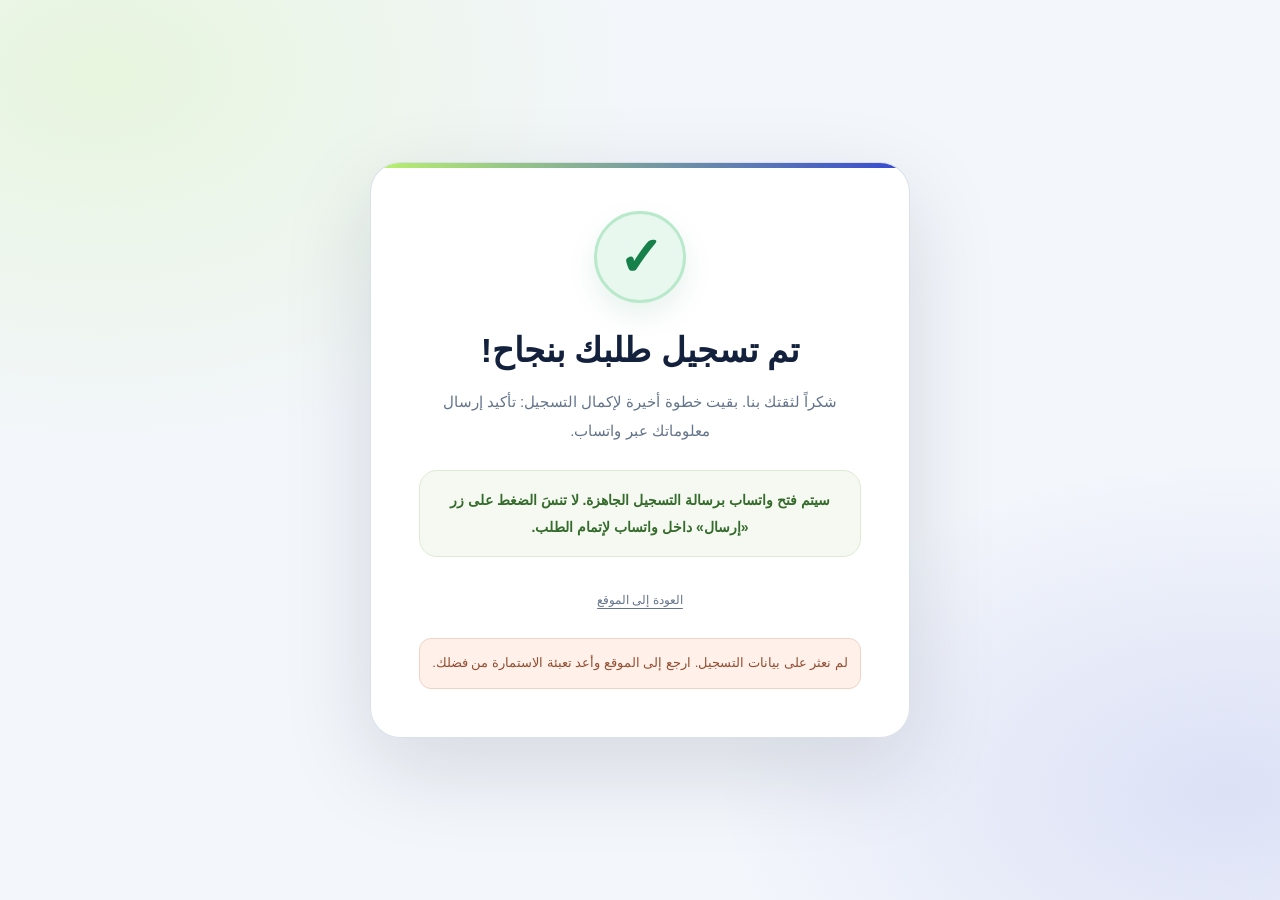
==== tankupage.html @ 75a89ea2 "Update tankupage.html" ====
<!DOCTYPE html>
<html lang="ar" dir="rtl">
<head>
    <meta charset="UTF-8">
    <meta name="viewport" content="width=device-width, initial-scale=1.0">
    <meta name="theme-color" content="#f5f7fb">
    <title>شكراً على تسجيلك | OFFRE BAC</title>
    <style>
      * { box-sizing: border-box; }

      body {
        min-height: 100vh;
        margin: 0;
        padding: 24px;
        display: grid;
        place-items: center;
        background:
          radial-gradient(ellipse at 10% 5%, rgba(185,243,107,.18), transparent 32rem),
          radial-gradient(ellipse at 95% 90%, rgba(53,72,212,.09), transparent 30rem),
          #f5f7fb;
        color: #14213d;
        font-family: "Tajawal", "Cairo", Tahoma, Arial, sans-serif;
        line-height: 1.9;
      }

      .thankyou-card {
        width: min(100%, 540px);
        padding: clamp(28px, 6vw, 48px);
        border: 1px solid #e1e7f0;
        border-radius: 28px;
        background: rgba(255,255,255,.96);
        box-shadow: 0 25px 75px rgba(15,23,42,.11);
        text-align: center;
        animation: card-in .45s ease-out both;
      }

      .check {
        width: 92px;
        height: 92px;
        margin: 0 auto 22px;
        display: grid;
        place-items: center;
        border: 3px solid #b8e9cb;
        border-radius: 50%;
        background: #e8f8ef;
        color: #16804a;
        font-size: 54px;
        font-weight: 900;
        line-height: 1;
        animation: check-in .5s .1s ease-out both;
      }

      h1 {
        margin: 0 0 12px;
        color: #14213d;
        font-size: clamp(26px, 5vw, 34px);
        line-height: 1.5;
      }

      .lead {
        margin: 0 auto;
        max-width: 420px;
        color: #64748b;
        font-size: 15px;
      }

      .next-step {
        margin: 25px 0 0;
        padding: 16px 18px;
        border: 1px solid #e4ebdc;
        border-radius: 16px;
        background: #f5f9f1;
        color: #356b2c;
        font-size: 14px;
        font-weight: 700;
      }

      .countdown {
        margin: 18px 0 0;
        color: #64748b;
        font-size: 13px;
      }

      #countdownNumber {
        display: inline-block;
        min-width: 2ch;
        color: #3548d4;
        font-size: 20px;
        font-weight: 900;
        font-variant-numeric: tabular-nums;
      }

      .actions {
        display: grid;
        gap: 11px;
        margin-top: 24px;
      }

      .button {
        min-height: 52px;
        padding: 12px 20px;
        display: inline-flex;
        align-items: center;
        justify-content: center;
        border: 0;
        border-radius: 13px;
        background: #3548d4;
        color: #fff;
        font: inherit;
        font-size: 14px;
        font-weight: 800;
        text-decoration: none;
        cursor: pointer;
        transition: transform .2s ease, background .2s ease;
      }

      .button:hover {
        background: #293bbd;
        transform: translateY(-2px);
      }

      .back-link {
        color: #64748b;
        font-size: 12px;
        text-decoration: underline;
        text-underline-offset: 4px;
      }

      .error {
        display: none;
        margin-top: 18px;
        padding: 12px;
        border: 1px solid #f4d5c7;
        border-radius: 12px;
        background: #fff1e9;
        color: #934e32;
        font-size: 13px;
      }

      @keyframes card-in {
        from {
          opacity: 0;
          transform: translateY(14px) scale(.98);
        }
        to {
          opacity: 1;
          transform: translateY(0) scale(1);
        }
      }

      @keyframes check-in {
        from {
          opacity: 0;
          transform: scale(.55);
        }
        to {
          opacity: 1;
          transform: scale(1);
        }
      }

      @media (prefers-reduced-motion: reduce) {
        *, *::before, *::after {
          animation: none !important;
          transition: none !important;
        }
      }

      /* تحسينات التصميم */
      body {
        background:
          radial-gradient(ellipse at 8% 8%, rgba(185,243,107,.20), transparent 34rem),
          radial-gradient(ellipse at 96% 88%, rgba(53,72,212,.12), transparent 32rem),
          #f3f6fb;
      }

      .thankyou-card {
        position: relative;
        overflow: hidden;
        border-color: rgba(203,213,225,.72);
        border-radius: 30px;
        box-shadow: 0 30px 90px rgba(15,23,42,.13);
      }

      .thankyou-card::before {
        content: "";
        position: absolute;
        top: 0;
        right: 0;
        left: 0;
        height: 5px;
        background: linear-gradient(90deg,#b9f36b,#3548d4);
      }

      .check {
        box-shadow: 0 12px 28px rgba(22,128,74,.10);
      }

      .next-step {
        border-color: #dcebd4;
        border-radius: 18px;
        line-height: 1.9;
      }

      .button {
        border-radius: 15px;
        box-shadow: 0 12px 24px rgba(53,72,212,.22);
      }

      .button:active {
        transform: translateY(0) scale(.99);
      }

      .back-link {
        display: inline-block;
        padding: 8px;
      }

      .error {
        border-color: #f1d2c5;
      }

      @media (max-width: 480px) {
        body { padding: 16px; }
        .thankyou-card { border-radius: 24px; }
        .check {
          width: 82px;
          height: 82px;
          font-size: 48px;
        }
      }
    </style>
</head>

<body>

    <main class="thankyou-card">

      <div class="check" aria-hidden="true">✓</div>

      <h1>تم تسجيل طلبك بنجاح!</h1>

      <p class="lead" id="thankyouMessage">
        شكراً لثقتك بنا. بقيت خطوة أخيرة لإكمال التسجيل: تأكيد إرسال معلوماتك عبر واتساب.
      </p>

      <div class="next-step">
        سيتم فتح واتساب برسالة التسجيل الجاهزة. لا تنسَ الضغط على زر «إرسال» داخل واتساب لإتمام الطلب.
      </div>

      <p class="countdown" id="countdownText">
        سيتم توجيهك إلى واتساب خلال
        <span id="countdownNumber">30</span>
        ثانية.
      </p>

      <div class="actions">
        <a class="button" id="whatsappButton" href="#">
          فتح واتساب الآن
        </a>

        <a class="back-link" href="index.html">
          العودة إلى الموقع
        </a>
      </div>

      <div class="error" id="dataError" role="alert">
        لم نعثر على بيانات التسجيل. ارجع إلى الموقع وأعد تعبئة الاستمارة من فضلك.
      </div>

    </main>

    <script>
      (function () {
        "use strict";

        const WHATSAPP_NUMBER = "212663271459";
        const REDIRECT_DELAY_SECONDS = 10;

        const params = new URLSearchParams(window.location.search);

        const fullName = (params.get("fullName") || "").trim();
        const phone = (params.get("phone") || "").trim();
        const branch = (params.get("branch") || "").trim();
        const level = (params.get("level") || "الثانية باكالوريا").trim();

        const normalizedPhone = normalizePhoneNumber(phone);

        const validName = fullName.length >= 3;
        const validPhone = Boolean(normalizedPhone);

        const validBranch =
          branch === "العلوم الفيزيائية" ||
          branch === "علوم الحياة والأرض"
                      branch === "STE"
                          branch === "STM"
branch === "BAC LIBRE"
            branch === "BP"
            
        
            
            ;

        function normalizePhoneNumber(value) {

          const digitMap = {
            "٠":"0", "١":"1", "٢":"2", "٣":"3", "٤":"4",
            "٥":"5", "٦":"6", "٧":"7", "٨":"8", "٩":"9",
            "۰":"0", "۱":"1", "۲":"2", "۳":"3", "۴":"4",
            "۵":"5", "۶":"6", "۷":"7", "۸":"8", "۹":"9"
          };

          let number = String(value || "").replace(
            /[٠-٩۰-۹]/g,
            digit => digitMap[digit]
          );

          number = number.replace(/[\s().-]/g, "");

          if (number.startsWith("00")) {
            number = "+" + number.slice(2);
          }

          if (
            number.startsWith("0") &&
            /^0[5-7][0-9]{8}$/.test(number)
          ) {
            number = "+212" + number.slice(1);

          } else if (/^[5-7][0-9]{8}$/.test(number)) {

            number = "+212" + number;

          } else if (/^212[5-7][0-9]{8}$/.test(number)) {

            number = "+" + number;
          }

          return /^\+[1-9][0-9]{7,14}$/.test(number)
            ? number
            : "";
        }

        const errorBox = document.getElementById("dataError");
        const button = document.getElementById("whatsappButton");
        const countdownText = document.getElementById("countdownText");
        const countdownNumber = document.getElementById("countdownNumber");

        if (!validName || !validPhone || !validBranch) {

          errorBox.style.display = "block";
          countdownText.style.display = "none";
          button.style.display = "none";

          return;
        }

        const message =
          "السلام عليكم، أريد التسجيل في عرض OFFRE BAC.\n\n" +
          "الاسم الكامل: " + fullName + "\n" +
          "رقم الهاتف: " + phone + "\n" +
          "الشعبة: " + branch + "\n" +
          "المستوى الدراسي: " + level + "\n" +
          "العرض: خمس مواد - 899 DH\n\n" +
          "شكراً لكم.";

        const whatsappURL =
          "https://wa.me/" + WHATSAPP_NUMBER +
          "?text=" + encodeURIComponent(message);

        button.href = whatsappURL;
        button.target = "_self";

        let secondsRemaining = REDIRECT_DELAY_SECONDS;

        countdownNumber.textContent = secondsRemaining;

        const countdownTimer = window.setInterval(function () {

          secondsRemaining -= 1;

          countdownNumber.textContent = secondsRemaining;

          if (secondsRemaining <= 0) {

            window.clearInterval(countdownTimer);

            window.location.assign(whatsappURL);
          }

        }, 1000);

        button.addEventListener("click", function () {

          window.clearInterval(countdownTimer);

        });

      })();
    </script>

</body>
</html>
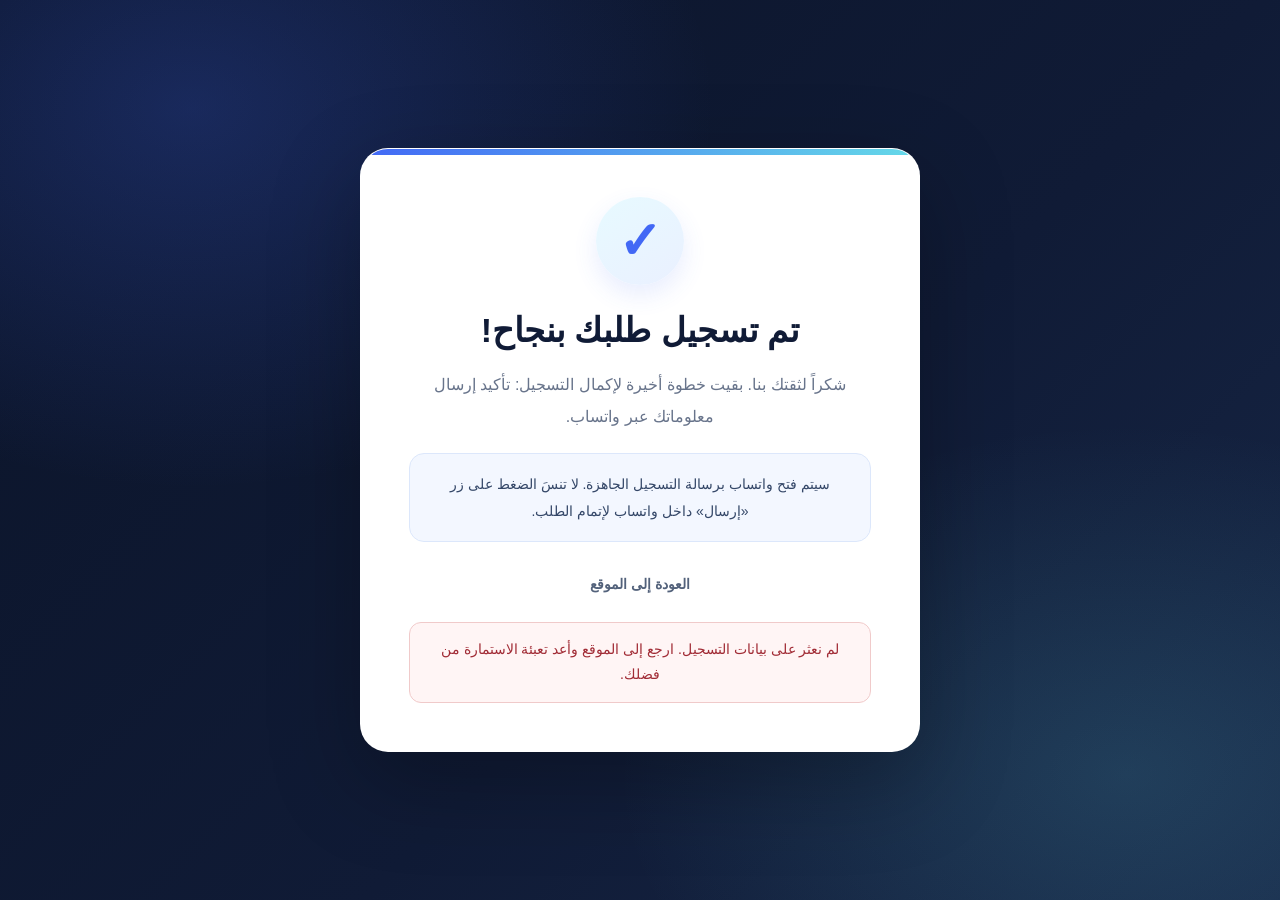
==== commit bab79443: "Add files via upload" ====
--- a/tankupage.html
+++ b/tankupage.html
@@ -3,233 +3,30 @@
 <head>
     <meta charset="UTF-8">
     <meta name="viewport" content="width=device-width, initial-scale=1.0">
-    <meta name="theme-color" content="#f5f7fb">
+    <meta name="theme-color" content="#101b36">
     <title>شكراً على تسجيلك | OFFRE BAC</title>
     <style>
-      * { box-sizing: border-box; }
-
-      body {
-        min-height: 100vh;
-        margin: 0;
-        padding: 24px;
-        display: grid;
-        place-items: center;
-        background:
-          radial-gradient(ellipse at 10% 5%, rgba(185,243,107,.18), transparent 32rem),
-          radial-gradient(ellipse at 95% 90%, rgba(53,72,212,.09), transparent 30rem),
-          #f5f7fb;
-        color: #14213d;
-        font-family: "Tajawal", "Cairo", Tahoma, Arial, sans-serif;
-        line-height: 1.9;
-      }
-
-      .thankyou-card {
-        width: min(100%, 540px);
-        padding: clamp(28px, 6vw, 48px);
-        border: 1px solid #e1e7f0;
-        border-radius: 28px;
-        background: rgba(255,255,255,.96);
-        box-shadow: 0 25px 75px rgba(15,23,42,.11);
-        text-align: center;
-        animation: card-in .45s ease-out both;
-      }
-
-      .check {
-        width: 92px;
-        height: 92px;
-        margin: 0 auto 22px;
-        display: grid;
-        place-items: center;
-        border: 3px solid #b8e9cb;
-        border-radius: 50%;
-        background: #e8f8ef;
-        color: #16804a;
-        font-size: 54px;
-        font-weight: 900;
-        line-height: 1;
-        animation: check-in .5s .1s ease-out both;
-      }
-
-      h1 {
-        margin: 0 0 12px;
-        color: #14213d;
-        font-size: clamp(26px, 5vw, 34px);
-        line-height: 1.5;
-      }
-
-      .lead {
-        margin: 0 auto;
-        max-width: 420px;
-        color: #64748b;
-        font-size: 15px;
-      }
-
-      .next-step {
-        margin: 25px 0 0;
-        padding: 16px 18px;
-        border: 1px solid #e4ebdc;
-        border-radius: 16px;
-        background: #f5f9f1;
-        color: #356b2c;
-        font-size: 14px;
-        font-weight: 700;
-      }
-
-      .countdown {
-        margin: 18px 0 0;
-        color: #64748b;
-        font-size: 13px;
-      }
-
-      #countdownNumber {
-        display: inline-block;
-        min-width: 2ch;
-        color: #3548d4;
-        font-size: 20px;
-        font-weight: 900;
-        font-variant-numeric: tabular-nums;
-      }
-
-      .actions {
-        display: grid;
-        gap: 11px;
-        margin-top: 24px;
-      }
-
-      .button {
-        min-height: 52px;
-        padding: 12px 20px;
-        display: inline-flex;
-        align-items: center;
-        justify-content: center;
-        border: 0;
-        border-radius: 13px;
-        background: #3548d4;
-        color: #fff;
-        font: inherit;
-        font-size: 14px;
-        font-weight: 800;
-        text-decoration: none;
-        cursor: pointer;
-        transition: transform .2s ease, background .2s ease;
-      }
-
-      .button:hover {
-        background: #293bbd;
-        transform: translateY(-2px);
-      }
-
-      .back-link {
-        color: #64748b;
-        font-size: 12px;
-        text-decoration: underline;
-        text-underline-offset: 4px;
-      }
-
-      .error {
-        display: none;
-        margin-top: 18px;
-        padding: 12px;
-        border: 1px solid #f4d5c7;
-        border-radius: 12px;
-        background: #fff1e9;
-        color: #934e32;
-        font-size: 13px;
-      }
-
-      @keyframes card-in {
-        from {
-          opacity: 0;
-          transform: translateY(14px) scale(.98);
-        }
-        to {
-          opacity: 1;
-          transform: translateY(0) scale(1);
-        }
-      }
-
-      @keyframes check-in {
-        from {
-          opacity: 0;
-          transform: scale(.55);
-        }
-        to {
-          opacity: 1;
-          transform: scale(1);
-        }
-      }
-
-      @media (prefers-reduced-motion: reduce) {
-        *, *::before, *::after {
-          animation: none !important;
-          transition: none !important;
-        }
-      }
-
-      /* تحسينات التصميم */
-      body {
-        background:
-          radial-gradient(ellipse at 8% 8%, rgba(185,243,107,.20), transparent 34rem),
-          radial-gradient(ellipse at 96% 88%, rgba(53,72,212,.12), transparent 32rem),
-          #f3f6fb;
-      }
-
-      .thankyou-card {
-        position: relative;
-        overflow: hidden;
-        border-color: rgba(203,213,225,.72);
-        border-radius: 30px;
-        box-shadow: 0 30px 90px rgba(15,23,42,.13);
-      }
-
-      .thankyou-card::before {
-        content: "";
-        position: absolute;
-        top: 0;
-        right: 0;
-        left: 0;
-        height: 5px;
-        background: linear-gradient(90deg,#b9f36b,#3548d4);
-      }
-
-      .check {
-        box-shadow: 0 12px 28px rgba(22,128,74,.10);
-      }
-
-      .next-step {
-        border-color: #dcebd4;
-        border-radius: 18px;
-        line-height: 1.9;
-      }
-
-      .button {
-        border-radius: 15px;
-        box-shadow: 0 12px 24px rgba(53,72,212,.22);
-      }
-
-      .button:active {
-        transform: translateY(0) scale(.99);
-      }
-
-      .back-link {
-        display: inline-block;
-        padding: 8px;
-      }
-
-      .error {
-        border-color: #f1d2c5;
-      }
-
-      @media (max-width: 480px) {
-        body { padding: 16px; }
-        .thankyou-card { border-radius: 24px; }
-        .check {
-          width: 82px;
-          height: 82px;
-          font-size: 48px;
-        }
-      }
-    </style>
+:root{--navy:#101b36;--navy2:#172747;--blue:#4268f5;--cyan:#65d9e8;--ink:#15213b;--muted:#68748b;--paper:#f5f7fc;--line:#e6eaf2;--white:#fff}
+*{box-sizing:border-box}html{min-height:100%;font-family:"Tajawal",sans-serif}
+body{min-height:100vh;margin:0;padding:24px;display:grid;place-items:center;background:radial-gradient(ellipse at 15% 12%,rgba(66,104,245,.24),transparent 34%),radial-gradient(ellipse at 88% 86%,rgba(101,217,232,.15),transparent 32%),linear-gradient(135deg,#0b1429,#101b36 58%,#172747);color:var(--ink);font-family:"Tajawal",sans-serif}
+.thankyou-card{width:min(100%,560px);position:relative;overflow:hidden;background:#fff;border:1px solid rgba(255,255,255,.5);border-radius:28px;padding:clamp(28px,5vw,48px);text-align:center;box-shadow:0 30px 90px rgba(0,0,0,.28);animation:card-in .55s ease both}
+.thankyou-card:before{content:"";position:absolute;inset:0 0 auto;height:6px;background:linear-gradient(90deg,var(--blue),var(--cyan))}
+.check{width:88px;height:88px;margin:0 auto 22px;display:grid;place-items:center;border-radius:50%;background:linear-gradient(145deg,#e7faff,#eaf0ff);color:var(--blue);font-size:52px;font-weight:900;box-shadow:0 10px 25px rgba(66,104,245,.12);animation:check-in .65s .12s ease both}
+h1{margin:0 0 14px;color:var(--navy);font-size:clamp(25px,5vw,34px);font-weight:900;line-height:1.4}
+.lead{margin:0 auto 20px;max-width:440px;color:var(--muted);font-size:16px;line-height:2}
+.next-step{margin:20px 0;padding:17px 18px;border:1px solid #dce7fb;border-radius:15px;background:#f3f7ff;color:#344768;font-size:14px;line-height:1.9}
+.countdown{margin:18px 0;color:#77849b;font-size:14px}
+#countdownNumber{display:inline-grid;min-width:30px;place-items:center;margin:0 4px;color:var(--blue);font-weight:900;font-size:20px;font-variant-numeric:tabular-nums}
+.actions{display:grid;gap:12px;margin-top:24px}
+.button{display:flex;min-height:54px;align-items:center;justify-content:center;padding:13px 20px;border-radius:13px;background:linear-gradient(135deg,var(--blue),#3152d9);color:#fff;text-decoration:none;font-weight:900;box-shadow:0 10px 23px rgba(66,104,245,.22);transition:transform .2s ease,box-shadow .2s ease}
+.button:hover{transform:translateY(-2px);box-shadow:0 14px 28px rgba(66,104,245,.28)}
+.back-link{display:inline-block;padding:10px;color:#53627b;text-decoration:none;font-size:14px;font-weight:700}.back-link:hover{color:var(--blue)}
+.error{display:none;margin-top:20px;padding:14px;border:1px solid #f0caca;border-radius:12px;background:#fff5f5;color:#a12b35;font-size:14px;line-height:1.8}
+@keyframes card-in{from{opacity:0;transform:translateY(16px) scale(.985)}to{opacity:1;transform:translateY(0) scale(1)}}
+@keyframes check-in{from{opacity:0;transform:scale(.55)}to{opacity:1;transform:scale(1)}}
+@media(prefers-reduced-motion:reduce){*,*:before,*:after{animation:none!important;transition:none!important}}
+@media(max-width:480px){body{padding:15px}.thankyou-card{border-radius:22px;padding:28px 20px}.check{width:78px;height:78px;font-size:46px}}
+</style>
 </head>
 
 <body>
@@ -361,7 +158,7 @@
           "رقم الهاتف: " + phone + "\n" +
           "الشعبة: " + branch + "\n" +
           "المستوى الدراسي: " + level + "\n" +
-          "العرض: خمس مواد - 899 DH\n\n" +
+          "العرض: خمس مواد - 799 DH\n\n" +
           "شكراً لكم.";
 
         const whatsappURL =
@@ -400,4 +197,4 @@
     </script>
 
 </body>
-</html>
+</html>
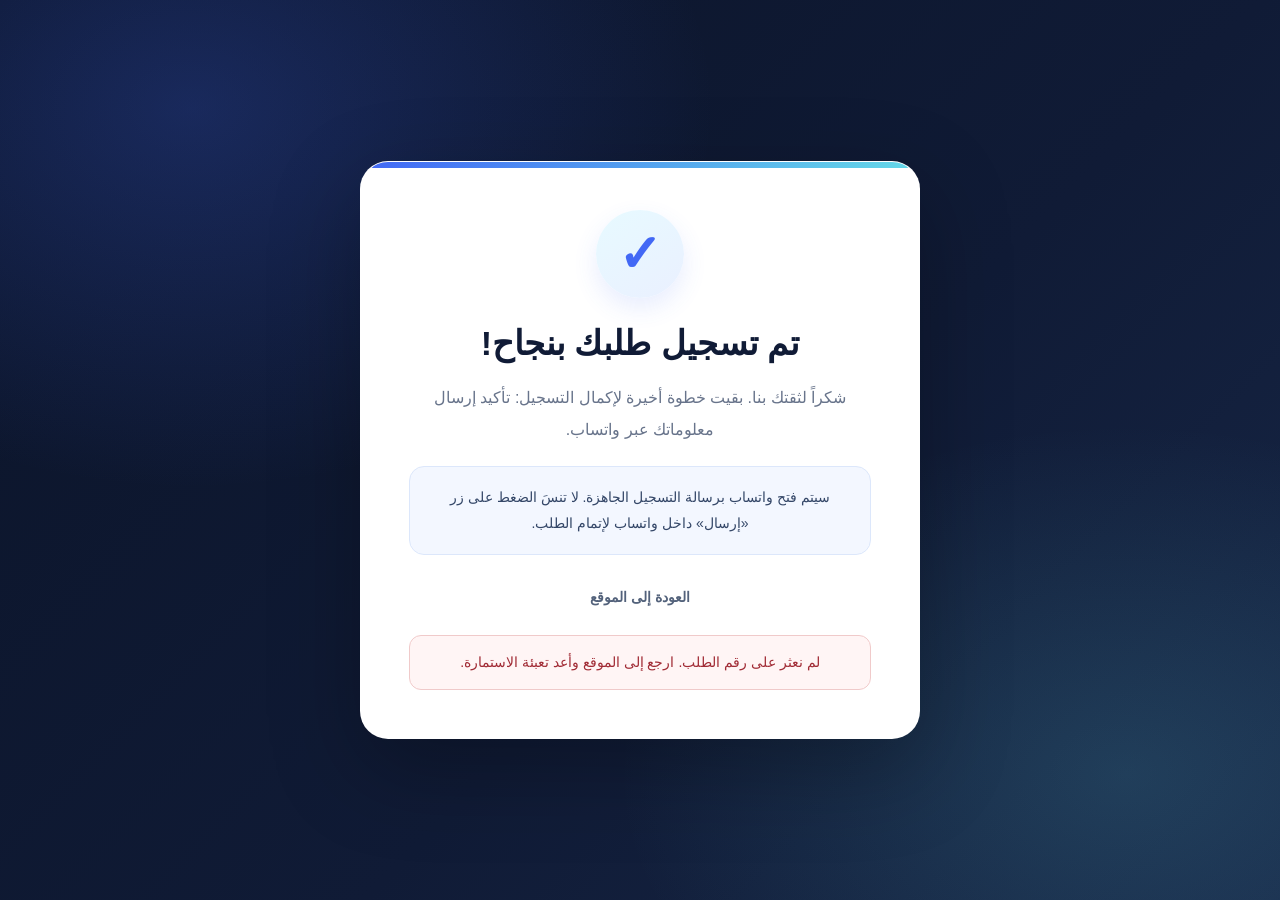
==== commit a3c06090: "Update tankupage.html" ====
--- a/tankupage.html
+++ b/tankupage.html
@@ -67,134 +67,304 @@
 
     </main>
 
-    <script>
-      (function () {
-        "use strict";
-
-        const WHATSAPP_NUMBER = "212663271459";
-        const REDIRECT_DELAY_SECONDS = 10;
-
-        const params = new URLSearchParams(window.location.search);
-
-        const fullName = (params.get("fullName") || "").trim();
-        const phone = (params.get("phone") || "").trim();
-        const branch = (params.get("branch") || "").trim();
-        const level = (params.get("level") || "الثانية باكالوريا").trim();
-
-        const normalizedPhone = normalizePhoneNumber(phone);
-
-        const validName = fullName.length >= 3;
-        const validPhone = Boolean(normalizedPhone);
-
-        const validBranch =
-          branch === "العلوم الفيزيائية" ||
-          branch === "علوم الحياة والأرض"
-                      branch === "STE"
-                          branch === "STM"
-branch === "BAC LIBRE"
-            branch === "BP"
-            
-        
-            
-            ;
-
-        function normalizePhoneNumber(value) {
-
-          const digitMap = {
-            "٠":"0", "١":"1", "٢":"2", "٣":"3", "٤":"4",
-            "٥":"5", "٦":"6", "٧":"7", "٨":"8", "٩":"9",
-            "۰":"0", "۱":"1", "۲":"2", "۳":"3", "۴":"4",
-            "۵":"5", "۶":"6", "۷":"7", "۸":"8", "۹":"9"
-          };
-
-          let number = String(value || "").replace(
-            /[٠-٩۰-۹]/g,
-            digit => digitMap[digit]
-          );
-
-          number = number.replace(/[\s().-]/g, "");
-
-          if (number.startsWith("00")) {
-            number = "+" + number.slice(2);
-          }
-
-          if (
-            number.startsWith("0") &&
-            /^0[5-7][0-9]{8}$/.test(number)
-          ) {
-            number = "+212" + number.slice(1);
-
-          } else if (/^[5-7][0-9]{8}$/.test(number)) {
-
-            number = "+212" + number;
-
-          } else if (/^212[5-7][0-9]{8}$/.test(number)) {
-
-            number = "+" + number;
-          }
-
-          return /^\+[1-9][0-9]{7,14}$/.test(number)
-            ? number
-            : "";
+ 
+<script>
+(function () {
+  "use strict";
+
+  const WHATSAPP_NUMBER = "212663271459";
+  const REDIRECT_DELAY_SECONDS = 10;
+
+  const API_URL =
+    "https://offre-bac-orders.adamrouane129.workers.dev";
+
+  const params = new URLSearchParams(window.location.search);
+  const orderId = (params.get("orderId") || "").trim();
+
+  const STORAGE_KEY = "offreBacPendingOrder";
+
+  const errorBox = document.getElementById("dataError");
+  const button = document.getElementById("whatsappButton");
+  const countdownText = document.getElementById("countdownText");
+  const countdownNumber = document.getElementById("countdownNumber");
+  const messageElement = document.getElementById("thankyouMessage");
+
+  const heading = document.querySelector(".thankyou-card h1");
+  const nextStep = document.querySelector(".next-step");
+
+  let countdownTimer = null;
+  let whatsappURL = "";
+  let isSaving = false;
+
+  button.style.display = "none";
+  countdownText.style.display = "none";
+  errorBox.style.display = "none";
+
+  function showError(message) {
+    errorBox.textContent = message;
+    errorBox.style.display = "block";
+    button.style.display = "none";
+    countdownText.style.display = "none";
+  }
+
+  function normalizePhoneNumber(value) {
+    const digitMap = {
+      "٠":"0", "١":"1", "٢":"2", "٣":"3", "٤":"4",
+      "٥":"5", "٦":"6", "٧":"7", "٨":"8", "٩":"9",
+      "۰":"0", "۱":"1", "۲":"2", "۳":"3", "۴":"4",
+      "۵":"5", "۶":"6", "۷":"7", "۸":"8", "۹":"9"
+    };
+
+    let number = String(value || "").replace(
+      /[٠-٩۰-۹]/g,
+      digit => digitMap[digit]
+    );
+
+    number = number.replace(/[\s().-]/g, "");
+
+    if (number.startsWith("00")) {
+      number = "+" + number.slice(2);
+    }
+
+    if (/^0[5-7][0-9]{8}$/.test(number)) {
+      number = "+212" + number.slice(1);
+    } else if (/^[5-7][0-9]{8}$/.test(number)) {
+      number = "+212" + number;
+    } else if (/^212[5-7][0-9]{8}$/.test(number)) {
+      number = "+" + number;
+    }
+
+    return /^\+[1-9][0-9]{7,14}$/.test(number)
+      ? number
+      : "";
+  }
+
+  function startWhatsAppCountdown() {
+    let secondsRemaining = REDIRECT_DELAY_SECONDS;
+
+    heading.textContent = "تم حفظ طلبك بنجاح!";
+    messageElement.textContent =
+      "شكراً لثقتك بنا. تم حفظ معلومات تسجيلك بأمان. بقيت خطوة أخيرة لتأكيد طلبك عبر واتساب.";
+
+    nextStep.textContent =
+      "سيتم فتح واتساب برسالة التسجيل الجاهزة. لا تنسَ الضغط على زر «إرسال» داخل واتساب لإتمام الطلب.";
+
+    button.href = whatsappURL;
+    button.target = "_self";
+    button.style.display = "flex";
+
+    countdownText.style.display = "block";
+    countdownNumber.textContent = secondsRemaining;
+
+    countdownTimer = window.setInterval(function () {
+      secondsRemaining--;
+
+      countdownNumber.textContent = secondsRemaining;
+
+      if (secondsRemaining <= 0) {
+        window.clearInterval(countdownTimer);
+        window.location.assign(whatsappURL);
+      }
+    }, 1000);
+
+    button.addEventListener("click", function () {
+      if (countdownTimer) {
+        window.clearInterval(countdownTimer);
+      }
+    });
+  }
+
+  async function saveOrder(order) {
+    if (isSaving) return;
+
+    isSaving = true;
+
+    button.style.display = "none";
+    countdownText.style.display = "none";
+
+    heading.textContent = "جارٍ تأكيد تسجيلك...";
+
+    messageElement.textContent =
+      "نقوم الآن بحفظ معلوماتك بأمان. يرجى الانتظار قليلاً.";
+
+    nextStep.textContent =
+      "لا تغلق هذه الصفحة حتى تنتهي عملية حفظ طلبك.";
+
+    try {
+      const response = await fetch(API_URL, {
+        method: "POST",
+        headers: {
+          "Content-Type": "application/json"
+        },
+        body: JSON.stringify(order)
+      });
+
+      let result;
+
+      try {
+        result = await response.json();
+      } catch (_) {
+        throw new Error("تعذر قراءة رد الخادم.");
+      }
+
+      if (!response.ok || !result.success) {
+        throw new Error(
+          result.message || "فشل حفظ الطلب."
+        );
+      }
+
+      // Mark the registration as saved.
+      sessionStorage.setItem(
+        "offreBacSavedOrder",
+        order.orderId
+      );
+
+      // Track a lead only after the server confirms saving.
+      if (typeof window.fbq === "function") {
+        window.fbq("track", "Lead");
+      }
+
+      const message =
+        "السلام عليكم، أريد التسجيل في عرض OFFRE BAC.\n\n" +
+        "الاسم الكامل: " + order.fullName + "\n" +
+        "رقم الهاتف: " + order.phone + "\n" +
+        "الشعبة: " + order.branch + "\n" +
+        "المستوى الدراسي: " + order.level + "\n" +
+        "العرض: خمس مواد - 799 DH\n\n" +
+        "رقم الطلب: " + order.orderId + "\n\n" +
+        "شكراً لكم.";
+
+      whatsappURL =
+        "https://wa.me/" + WHATSAPP_NUMBER +
+        "?text=" + encodeURIComponent(message);
+
+      startWhatsAppCountdown();
+
+    } catch (error) {
+      console.error("Order saving error:", error);
+
+      heading.textContent = "تعذر حفظ طلبك";
+
+      messageElement.textContent =
+        "لم نتمكن من حفظ معلوماتك حالياً. لا تقلق، معلوماتك ما زالت محفوظة في هذه الصفحة.";
+
+      nextStep.textContent =
+        "يرجى المحاولة مجدداً. لن يتم توجيهك إلى واتساب قبل نجاح الحفظ.";
+
+      showError(
+        "حدث خطأ أثناء حفظ الطلب. تحقق من اتصال الإنترنت وحاول مرة أخرى."
+      );
+
+      // Add retry button behavior.
+      button.textContent = "إعادة محاولة الحفظ";
+      button.href = "#";
+      button.style.display = "flex";
+
+      button.onclick = function (event) {
+        event.preventDefault();
+
+        if (!isSaving) {
+          saveOrder(order);
         }
-
-        const errorBox = document.getElementById("dataError");
-        const button = document.getElementById("whatsappButton");
-        const countdownText = document.getElementById("countdownText");
-        const countdownNumber = document.getElementById("countdownNumber");
-
-        if (!validName || !validPhone || !validBranch) {
-
-          errorBox.style.display = "block";
-          countdownText.style.display = "none";
-          button.style.display = "none";
-
-          return;
-        }
-
-        const message =
-          "السلام عليكم، أريد التسجيل في عرض OFFRE BAC.\n\n" +
-          "الاسم الكامل: " + fullName + "\n" +
-          "رقم الهاتف: " + phone + "\n" +
-          "الشعبة: " + branch + "\n" +
-          "المستوى الدراسي: " + level + "\n" +
-          "العرض: خمس مواد - 799 DH\n\n" +
-          "شكراً لكم.";
-
-        const whatsappURL =
-          "https://wa.me/" + WHATSAPP_NUMBER +
-          "?text=" + encodeURIComponent(message);
-
-        button.href = whatsappURL;
-        button.target = "_self";
-
-        let secondsRemaining = REDIRECT_DELAY_SECONDS;
-
-        countdownNumber.textContent = secondsRemaining;
-
-        const countdownTimer = window.setInterval(function () {
-
-          secondsRemaining -= 1;
-
-          countdownNumber.textContent = secondsRemaining;
-
-          if (secondsRemaining <= 0) {
-
-            window.clearInterval(countdownTimer);
-
-            window.location.assign(whatsappURL);
-          }
-
-        }, 1000);
-
-        button.addEventListener("click", function () {
-
-          window.clearInterval(countdownTimer);
-
-        });
-
-      })();
-    </script>
+      };
+
+    } finally {
+      isSaving = false;
+    }
+  }
+
+  // Read registration information from sessionStorage.
+  if (!orderId) {
+    showError(
+      "لم نعثر على رقم الطلب. ارجع إلى الموقع وأعد تعبئة الاستمارة."
+    );
+    return;
+  }
+
+  let order;
+
+  try {
+    order = JSON.parse(
+      sessionStorage.getItem(STORAGE_KEY) || "null"
+    );
+  } catch (_) {
+    order = null;
+  }
+
+  if (
+    !order ||
+    order.orderId !== orderId ||
+    !order.fullName ||
+    !order.phone ||
+    !order.branch ||
+    !order.level
+  ) {
+    showError(
+      "لم نعثر على معلومات التسجيل الصحيحة. ارجع إلى الموقع وأعد تعبئة الاستمارة."
+    );
+    return;
+  }
+
+  const normalizedPhone = normalizePhoneNumber(order.phone);
+
+  const allowedBranches = [
+    "العلوم الفيزيائية",
+    "علوم الحياة والأرض",
+    "STE",
+    "STM",
+    "BAC LIBRE",
+    "BP"
+  ];
+
+  if (
+    order.fullName.trim().length < 3 ||
+    !normalizedPhone ||
+    !allowedBranches.includes(order.branch) ||
+    order.level !== "الثانية باكالوريا"
+  ) {
+    showError(
+      "بعض معلومات التسجيل غير صحيحة. يرجى العودة إلى الموقع وإعادة التسجيل."
+    );
+    return;
+  }
+
+  order = {
+    orderId: order.orderId,
+    fullName: order.fullName.trim(),
+    phone: normalizedPhone,
+    branch: order.branch,
+    level: order.level
+  };
+
+  // If already saved, do not send it again.
+  const savedOrder = sessionStorage.getItem(
+    "offreBacSavedOrder"
+  );
+
+  if (savedOrder === order.orderId) {
+    const message =
+      "السلام عليكم، أريد التسجيل في عرض OFFRE BAC.\n\n" +
+      "الاسم الكامل: " + order.fullName + "\n" +
+      "رقم الهاتف: " + order.phone + "\n" +
+      "الشعبة: " + order.branch + "\n" +
+      "المستوى الدراسي: " + order.level + "\n" +
+      "العرض: خمس مواد - 799 DH\n\n" +
+      "رقم الطلب: " + order.orderId + "\n\n" +
+      "شكراً لكم.";
+
+    whatsappURL =
+      "https://wa.me/" + WHATSAPP_NUMBER +
+      "?text=" + encodeURIComponent(message);
+
+    startWhatsAppCountdown();
+    return;
+  }
+
+  saveOrder(order);
+
+})();
+</script>
+
 
 </body>
-</html>+</html>
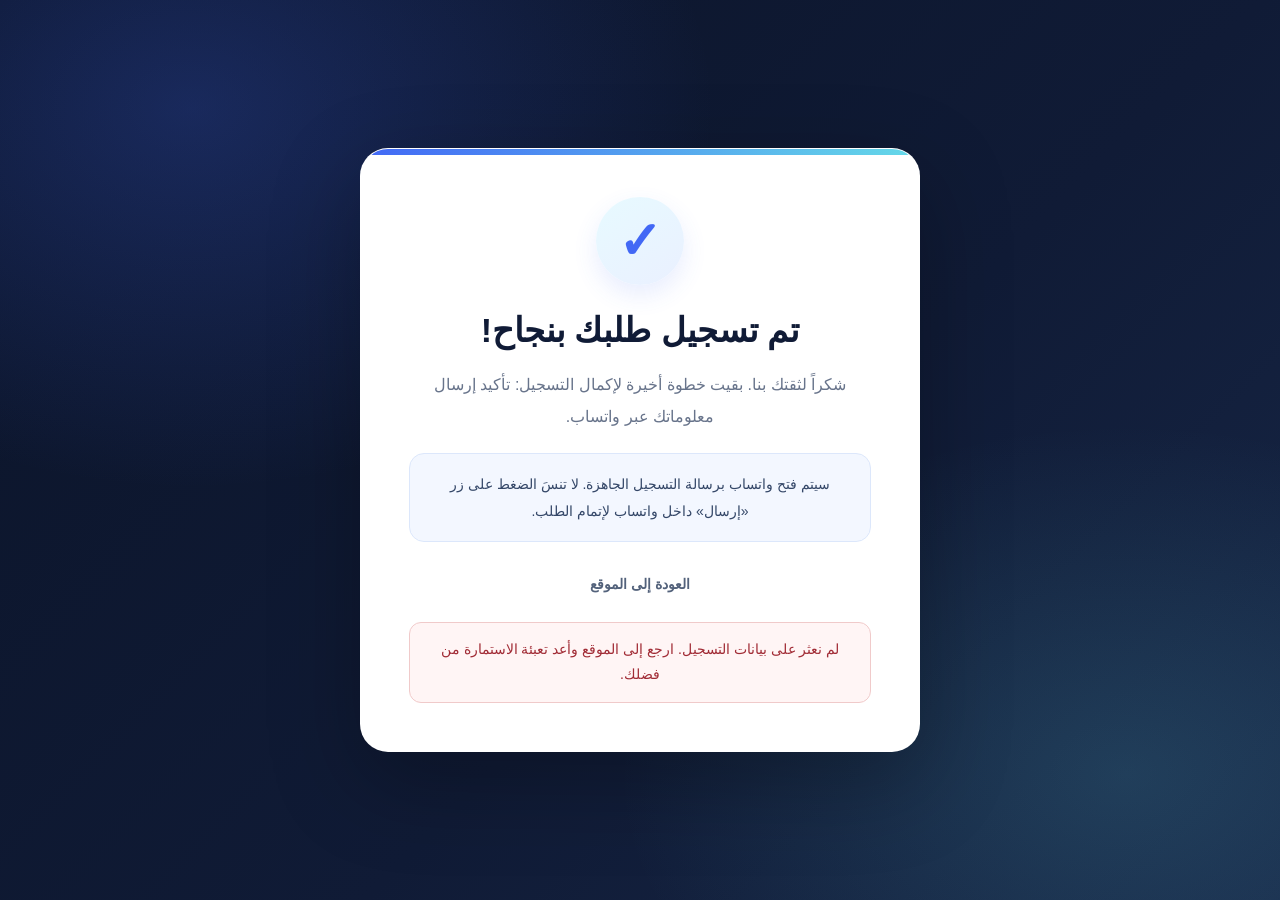
==== commit 2a411d94: "Update tankupage.html" ====
--- a/tankupage.html
+++ b/tankupage.html
@@ -67,304 +67,129 @@
 
     </main>
 
- 
-<script>
-(function () {
-  "use strict";
+    <script>
+      (function () {
+        "use strict";
 
-  const WHATSAPP_NUMBER = "212663271459";
-  const REDIRECT_DELAY_SECONDS = 10;
+        const WHATSAPP_NUMBER = "212663271459";
+        const REDIRECT_DELAY_SECONDS = 10;
 
-  const API_URL =
-    "https://offre-bac-orders.adamrouane129.workers.dev";
+        const params = new URLSearchParams(window.location.search);
 
-  const params = new URLSearchParams(window.location.search);
-  const orderId = (params.get("orderId") || "").trim();
+        const fullName = (params.get("fullName") || "").trim();
+        const phone = (params.get("phone") || "").trim();
+        const branch = (params.get("branch") || "").trim();
+        const level = (params.get("level") || "الثانية باكالوريا").trim();
 
-  const STORAGE_KEY = "offreBacPendingOrder";
+        const normalizedPhone = normalizePhoneNumber(phone);
 
-  const errorBox = document.getElementById("dataError");
-  const button = document.getElementById("whatsappButton");
-  const countdownText = document.getElementById("countdownText");
-  const countdownNumber = document.getElementById("countdownNumber");
-  const messageElement = document.getElementById("thankyouMessage");
+        const validName = fullName.length >= 3;
+        const validPhone = Boolean(normalizedPhone);
+        const validBranch =
+        branch === "العلوم الفيزيائية" ||
+    branch === "علوم الحياة والأرض" ||
+    branch === "STE" ||
+    branch === "STM" ||
+    branch === "BAC LIBRE" ||
+    branch === "BP";
 
-  const heading = document.querySelector(".thankyou-card h1");
-  const nextStep = document.querySelector(".next-step");
+        function normalizePhoneNumber(value) {
 
-  let countdownTimer = null;
-  let whatsappURL = "";
-  let isSaving = false;
+          const digitMap = {
+            "٠":"0", "١":"1", "٢":"2", "٣":"3", "٤":"4",
+            "٥":"5", "٦":"6", "٧":"7", "٨":"8", "٩":"9",
+            "۰":"0", "۱":"1", "۲":"2", "۳":"3", "۴":"4",
+            "۵":"5", "۶":"6", "۷":"7", "۸":"8", "۹":"9"
+          };
 
-  button.style.display = "none";
-  countdownText.style.display = "none";
-  errorBox.style.display = "none";
+          let number = String(value || "").replace(
+            /[٠-٩۰-۹]/g,
+            digit => digitMap[digit]
+          );
 
-  function showError(message) {
-    errorBox.textContent = message;
-    errorBox.style.display = "block";
-    button.style.display = "none";
-    countdownText.style.display = "none";
-  }
+          number = number.replace(/[\s().-]/g, "");
 
-  function normalizePhoneNumber(value) {
-    const digitMap = {
-      "٠":"0", "١":"1", "٢":"2", "٣":"3", "٤":"4",
-      "٥":"5", "٦":"6", "٧":"7", "٨":"8", "٩":"9",
-      "۰":"0", "۱":"1", "۲":"2", "۳":"3", "۴":"4",
-      "۵":"5", "۶":"6", "۷":"7", "۸":"8", "۹":"9"
-    };
+          if (number.startsWith("00")) {
+            number = "+" + number.slice(2);
+          }
 
-    let number = String(value || "").replace(
-      /[٠-٩۰-۹]/g,
-      digit => digitMap[digit]
-    );
+          if (
+            number.startsWith("0") &&
+            /^0[5-7][0-9]{8}$/.test(number)
+          ) {
+            number = "+212" + number.slice(1);
 
-    number = number.replace(/[\s().-]/g, "");
+          } else if (/^[5-7][0-9]{8}$/.test(number)) {
 
-    if (number.startsWith("00")) {
-      number = "+" + number.slice(2);
-    }
+            number = "+212" + number;
 
-    if (/^0[5-7][0-9]{8}$/.test(number)) {
-      number = "+212" + number.slice(1);
-    } else if (/^[5-7][0-9]{8}$/.test(number)) {
-      number = "+212" + number;
-    } else if (/^212[5-7][0-9]{8}$/.test(number)) {
-      number = "+" + number;
-    }
+          } else if (/^212[5-7][0-9]{8}$/.test(number)) {
 
-    return /^\+[1-9][0-9]{7,14}$/.test(number)
-      ? number
-      : "";
-  }
+            number = "+" + number;
+          }
 
-  function startWhatsAppCountdown() {
-    let secondsRemaining = REDIRECT_DELAY_SECONDS;
+          return /^\+[1-9][0-9]{7,14}$/.test(number)
+            ? number
+            : "";
+        }
 
-    heading.textContent = "تم حفظ طلبك بنجاح!";
-    messageElement.textContent =
-      "شكراً لثقتك بنا. تم حفظ معلومات تسجيلك بأمان. بقيت خطوة أخيرة لتأكيد طلبك عبر واتساب.";
+        const errorBox = document.getElementById("dataError");
+        const button = document.getElementById("whatsappButton");
+        const countdownText = document.getElementById("countdownText");
+        const countdownNumber = document.getElementById("countdownNumber");
 
-    nextStep.textContent =
-      "سيتم فتح واتساب برسالة التسجيل الجاهزة. لا تنسَ الضغط على زر «إرسال» داخل واتساب لإتمام الطلب.";
+        if (!validName || !validPhone || !validBranch) {
 
-    button.href = whatsappURL;
-    button.target = "_self";
-    button.style.display = "flex";
+          errorBox.style.display = "block";
+          countdownText.style.display = "none";
+          button.style.display = "none";
 
-    countdownText.style.display = "block";
-    countdownNumber.textContent = secondsRemaining;
+          return;
+        }
 
-    countdownTimer = window.setInterval(function () {
-      secondsRemaining--;
+        const message =
+          "السلام عليكم، أريد التسجيل في عرض OFFRE BAC.\n\n" +
+          "الاسم الكامل: " + fullName + "\n" +
+          "رقم الهاتف: " + phone + "\n" +
+          "الشعبة: " + branch + "\n" +
+          "المستوى الدراسي: " + level + "\n" +
+          "العرض: خمس مواد - 799 DH\n\n" +
+          "شكراً لكم.";
 
-      countdownNumber.textContent = secondsRemaining;
+        const whatsappURL =
+          "https://wa.me/" + WHATSAPP_NUMBER +
+          "?text=" + encodeURIComponent(message);
 
-      if (secondsRemaining <= 0) {
-        window.clearInterval(countdownTimer);
-        window.location.assign(whatsappURL);
-      }
-    }, 1000);
+        button.href = whatsappURL;
+        button.target = "_self";
 
-    button.addEventListener("click", function () {
-      if (countdownTimer) {
-        window.clearInterval(countdownTimer);
-      }
-    });
-  }
+        let secondsRemaining = REDIRECT_DELAY_SECONDS;
 
-  async function saveOrder(order) {
-    if (isSaving) return;
+        countdownNumber.textContent = secondsRemaining;
 
-    isSaving = true;
+        const countdownTimer = window.setInterval(function () {
 
-    button.style.display = "none";
-    countdownText.style.display = "none";
+          secondsRemaining -= 1;
 
-    heading.textContent = "جارٍ تأكيد تسجيلك...";
+          countdownNumber.textContent = secondsRemaining;
 
-    messageElement.textContent =
-      "نقوم الآن بحفظ معلوماتك بأمان. يرجى الانتظار قليلاً.";
+          if (secondsRemaining <= 0) {
 
-    nextStep.textContent =
-      "لا تغلق هذه الصفحة حتى تنتهي عملية حفظ طلبك.";
+            window.clearInterval(countdownTimer);
 
-    try {
-      const response = await fetch(API_URL, {
-        method: "POST",
-        headers: {
-          "Content-Type": "application/json"
-        },
-        body: JSON.stringify(order)
-      });
+            window.location.assign(whatsappURL);
+          }
 
-      let result;
+        }, 1000);
 
-      try {
-        result = await response.json();
-      } catch (_) {
-        throw new Error("تعذر قراءة رد الخادم.");
-      }
+        button.addEventListener("click", function () {
 
-      if (!response.ok || !result.success) {
-        throw new Error(
-          result.message || "فشل حفظ الطلب."
-        );
-      }
+          window.clearInterval(countdownTimer);
 
-      // Mark the registration as saved.
-      sessionStorage.setItem(
-        "offreBacSavedOrder",
-        order.orderId
-      );
+        });
 
-      // Track a lead only after the server confirms saving.
-      if (typeof window.fbq === "function") {
-        window.fbq("track", "Lead");
-      }
-
-      const message =
-        "السلام عليكم، أريد التسجيل في عرض OFFRE BAC.\n\n" +
-        "الاسم الكامل: " + order.fullName + "\n" +
-        "رقم الهاتف: " + order.phone + "\n" +
-        "الشعبة: " + order.branch + "\n" +
-        "المستوى الدراسي: " + order.level + "\n" +
-        "العرض: خمس مواد - 799 DH\n\n" +
-        "رقم الطلب: " + order.orderId + "\n\n" +
-        "شكراً لكم.";
-
-      whatsappURL =
-        "https://wa.me/" + WHATSAPP_NUMBER +
-        "?text=" + encodeURIComponent(message);
-
-      startWhatsAppCountdown();
-
-    } catch (error) {
-      console.error("Order saving error:", error);
-
-      heading.textContent = "تعذر حفظ طلبك";
-
-      messageElement.textContent =
-        "لم نتمكن من حفظ معلوماتك حالياً. لا تقلق، معلوماتك ما زالت محفوظة في هذه الصفحة.";
-
-      nextStep.textContent =
-        "يرجى المحاولة مجدداً. لن يتم توجيهك إلى واتساب قبل نجاح الحفظ.";
-
-      showError(
-        "حدث خطأ أثناء حفظ الطلب. تحقق من اتصال الإنترنت وحاول مرة أخرى."
-      );
-
-      // Add retry button behavior.
-      button.textContent = "إعادة محاولة الحفظ";
-      button.href = "#";
-      button.style.display = "flex";
-
-      button.onclick = function (event) {
-        event.preventDefault();
-
-        if (!isSaving) {
-          saveOrder(order);
-        }
-      };
-
-    } finally {
-      isSaving = false;
-    }
-  }
-
-  // Read registration information from sessionStorage.
-  if (!orderId) {
-    showError(
-      "لم نعثر على رقم الطلب. ارجع إلى الموقع وأعد تعبئة الاستمارة."
-    );
-    return;
-  }
-
-  let order;
-
-  try {
-    order = JSON.parse(
-      sessionStorage.getItem(STORAGE_KEY) || "null"
-    );
-  } catch (_) {
-    order = null;
-  }
-
-  if (
-    !order ||
-    order.orderId !== orderId ||
-    !order.fullName ||
-    !order.phone ||
-    !order.branch ||
-    !order.level
-  ) {
-    showError(
-      "لم نعثر على معلومات التسجيل الصحيحة. ارجع إلى الموقع وأعد تعبئة الاستمارة."
-    );
-    return;
-  }
-
-  const normalizedPhone = normalizePhoneNumber(order.phone);
-
-  const allowedBranches = [
-    "العلوم الفيزيائية",
-    "علوم الحياة والأرض",
-    "STE",
-    "STM",
-    "BAC LIBRE",
-    "BP"
-  ];
-
-  if (
-    order.fullName.trim().length < 3 ||
-    !normalizedPhone ||
-    !allowedBranches.includes(order.branch) ||
-    order.level !== "الثانية باكالوريا"
-  ) {
-    showError(
-      "بعض معلومات التسجيل غير صحيحة. يرجى العودة إلى الموقع وإعادة التسجيل."
-    );
-    return;
-  }
-
-  order = {
-    orderId: order.orderId,
-    fullName: order.fullName.trim(),
-    phone: normalizedPhone,
-    branch: order.branch,
-    level: order.level
-  };
-
-  // If already saved, do not send it again.
-  const savedOrder = sessionStorage.getItem(
-    "offreBacSavedOrder"
-  );
-
-  if (savedOrder === order.orderId) {
-    const message =
-      "السلام عليكم، أريد التسجيل في عرض OFFRE BAC.\n\n" +
-      "الاسم الكامل: " + order.fullName + "\n" +
-      "رقم الهاتف: " + order.phone + "\n" +
-      "الشعبة: " + order.branch + "\n" +
-      "المستوى الدراسي: " + order.level + "\n" +
-      "العرض: خمس مواد - 799 DH\n\n" +
-      "رقم الطلب: " + order.orderId + "\n\n" +
-      "شكراً لكم.";
-
-    whatsappURL =
-      "https://wa.me/" + WHATSAPP_NUMBER +
-      "?text=" + encodeURIComponent(message);
-
-    startWhatsAppCountdown();
-    return;
-  }
-
-  saveOrder(order);
-
-})();
-</script>
-
+      })();
+    </script>
 
 </body>
 </html>
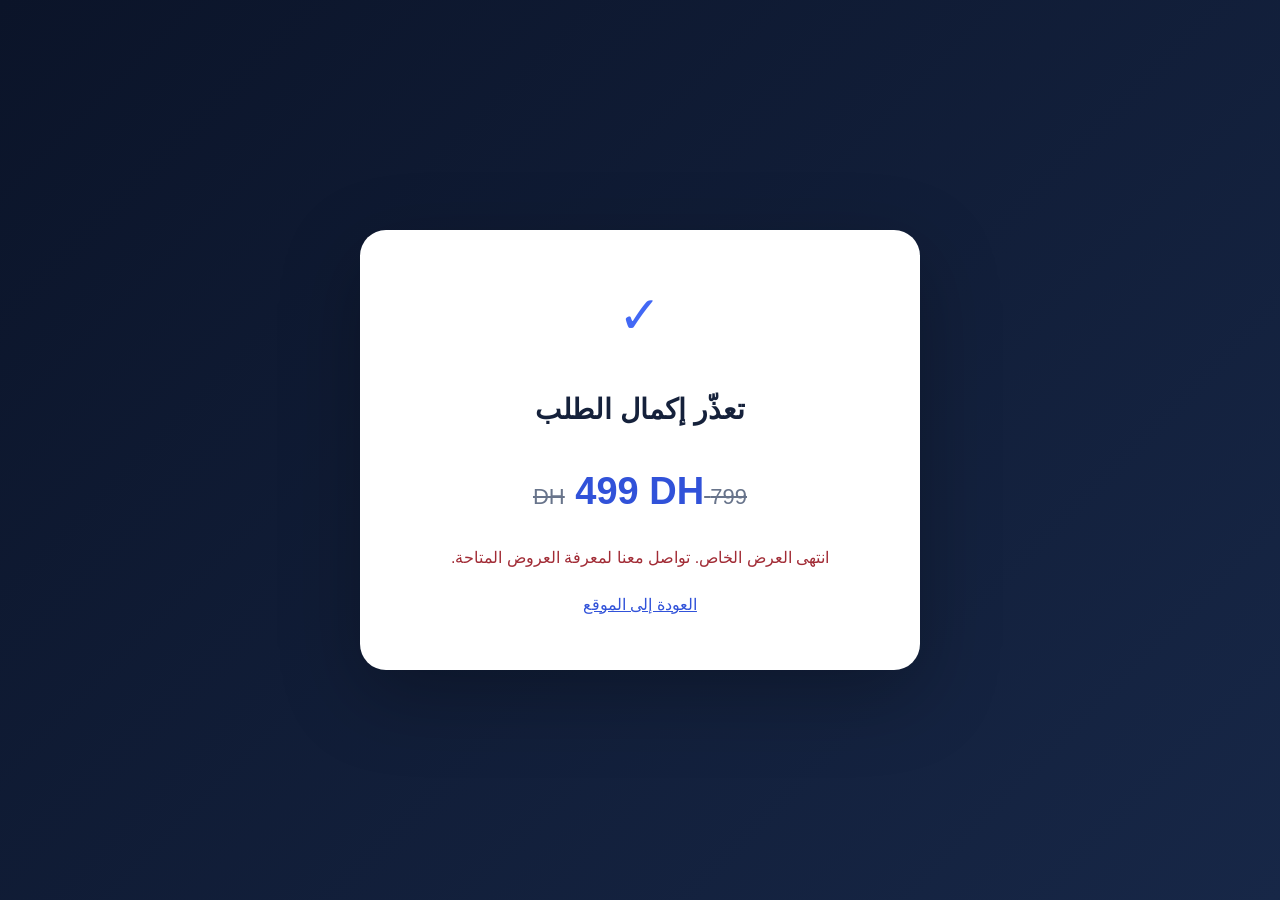
==== commit bb0d3c5f: "Update tankupage.html" ====
--- a/tankupage.html
+++ b/tankupage.html
@@ -1,195 +1 @@
-<!DOCTYPE html>
-<html lang="ar" dir="rtl">
-<head>
-    <meta charset="UTF-8">
-    <meta name="viewport" content="width=device-width, initial-scale=1.0">
-    <meta name="theme-color" content="#101b36">
-    <title>شكراً على تسجيلك | OFFRE BAC</title>
-    <style>
-:root{--navy:#101b36;--navy2:#172747;--blue:#4268f5;--cyan:#65d9e8;--ink:#15213b;--muted:#68748b;--paper:#f5f7fc;--line:#e6eaf2;--white:#fff}
-*{box-sizing:border-box}html{min-height:100%;font-family:"Tajawal",sans-serif}
-body{min-height:100vh;margin:0;padding:24px;display:grid;place-items:center;background:radial-gradient(ellipse at 15% 12%,rgba(66,104,245,.24),transparent 34%),radial-gradient(ellipse at 88% 86%,rgba(101,217,232,.15),transparent 32%),linear-gradient(135deg,#0b1429,#101b36 58%,#172747);color:var(--ink);font-family:"Tajawal",sans-serif}
-.thankyou-card{width:min(100%,560px);position:relative;overflow:hidden;background:#fff;border:1px solid rgba(255,255,255,.5);border-radius:28px;padding:clamp(28px,5vw,48px);text-align:center;box-shadow:0 30px 90px rgba(0,0,0,.28);animation:card-in .55s ease both}
-.thankyou-card:before{content:"";position:absolute;inset:0 0 auto;height:6px;background:linear-gradient(90deg,var(--blue),var(--cyan))}
-.check{width:88px;height:88px;margin:0 auto 22px;display:grid;place-items:center;border-radius:50%;background:linear-gradient(145deg,#e7faff,#eaf0ff);color:var(--blue);font-size:52px;font-weight:900;box-shadow:0 10px 25px rgba(66,104,245,.12);animation:check-in .65s .12s ease both}
-h1{margin:0 0 14px;color:var(--navy);font-size:clamp(25px,5vw,34px);font-weight:900;line-height:1.4}
-.lead{margin:0 auto 20px;max-width:440px;color:var(--muted);font-size:16px;line-height:2}
-.next-step{margin:20px 0;padding:17px 18px;border:1px solid #dce7fb;border-radius:15px;background:#f3f7ff;color:#344768;font-size:14px;line-height:1.9}
-.countdown{margin:18px 0;color:#77849b;font-size:14px}
-#countdownNumber{display:inline-grid;min-width:30px;place-items:center;margin:0 4px;color:var(--blue);font-weight:900;font-size:20px;font-variant-numeric:tabular-nums}
-.actions{display:grid;gap:12px;margin-top:24px}
-.button{display:flex;min-height:54px;align-items:center;justify-content:center;padding:13px 20px;border-radius:13px;background:linear-gradient(135deg,var(--blue),#3152d9);color:#fff;text-decoration:none;font-weight:900;box-shadow:0 10px 23px rgba(66,104,245,.22);transition:transform .2s ease,box-shadow .2s ease}
-.button:hover{transform:translateY(-2px);box-shadow:0 14px 28px rgba(66,104,245,.28)}
-.back-link{display:inline-block;padding:10px;color:#53627b;text-decoration:none;font-size:14px;font-weight:700}.back-link:hover{color:var(--blue)}
-.error{display:none;margin-top:20px;padding:14px;border:1px solid #f0caca;border-radius:12px;background:#fff5f5;color:#a12b35;font-size:14px;line-height:1.8}
-@keyframes card-in{from{opacity:0;transform:translateY(16px) scale(.985)}to{opacity:1;transform:translateY(0) scale(1)}}
-@keyframes check-in{from{opacity:0;transform:scale(.55)}to{opacity:1;transform:scale(1)}}
-@media(prefers-reduced-motion:reduce){*,*:before,*:after{animation:none!important;transition:none!important}}
-@media(max-width:480px){body{padding:15px}.thankyou-card{border-radius:22px;padding:28px 20px}.check{width:78px;height:78px;font-size:46px}}
-</style>
-</head>
-
-<body>
-
-    <main class="thankyou-card">
-
-      <div class="check" aria-hidden="true">✓</div>
-
-      <h1>تم تسجيل طلبك بنجاح!</h1>
-
-      <p class="lead" id="thankyouMessage">
-        شكراً لثقتك بنا. بقيت خطوة أخيرة لإكمال التسجيل: تأكيد إرسال معلوماتك عبر واتساب.
-      </p>
-
-      <div class="next-step">
-        سيتم فتح واتساب برسالة التسجيل الجاهزة. لا تنسَ الضغط على زر «إرسال» داخل واتساب لإتمام الطلب.
-      </div>
-
-      <p class="countdown" id="countdownText">
-        سيتم توجيهك إلى واتساب خلال
-        <span id="countdownNumber">30</span>
-        ثانية.
-      </p>
-
-      <div class="actions">
-        <a class="button" id="whatsappButton" href="#">
-          فتح واتساب الآن
-        </a>
-
-        <a class="back-link" href="index.html">
-          العودة إلى الموقع
-        </a>
-      </div>
-
-      <div class="error" id="dataError" role="alert">
-        لم نعثر على بيانات التسجيل. ارجع إلى الموقع وأعد تعبئة الاستمارة من فضلك.
-      </div>
-
-    </main>
-
-    <script>
-      (function () {
-        "use strict";
-
-        const WHATSAPP_NUMBER = "212663271459";
-        const REDIRECT_DELAY_SECONDS = 10;
-
-        const params = new URLSearchParams(window.location.search);
-
-        const fullName = (params.get("fullName") || "").trim();
-        const phone = (params.get("phone") || "").trim();
-        const branch = (params.get("branch") || "").trim();
-        const level = (params.get("level") || "الثانية باكالوريا").trim();
-
-        const normalizedPhone = normalizePhoneNumber(phone);
-
-        const validName = fullName.length >= 3;
-        const validPhone = Boolean(normalizedPhone);
-        const validBranch =
-        branch === "العلوم الفيزيائية" ||
-    branch === "علوم الحياة والأرض" ||
-    branch === "STE" ||
-    branch === "STM" ||
-    branch === "BAC LIBRE" ||
-    branch === "BP";
-
-        function normalizePhoneNumber(value) {
-
-          const digitMap = {
-            "٠":"0", "١":"1", "٢":"2", "٣":"3", "٤":"4",
-            "٥":"5", "٦":"6", "٧":"7", "٨":"8", "٩":"9",
-            "۰":"0", "۱":"1", "۲":"2", "۳":"3", "۴":"4",
-            "۵":"5", "۶":"6", "۷":"7", "۸":"8", "۹":"9"
-          };
-
-          let number = String(value || "").replace(
-            /[٠-٩۰-۹]/g,
-            digit => digitMap[digit]
-          );
-
-          number = number.replace(/[\s().-]/g, "");
-
-          if (number.startsWith("00")) {
-            number = "+" + number.slice(2);
-          }
-
-          if (
-            number.startsWith("0") &&
-            /^0[5-7][0-9]{8}$/.test(number)
-          ) {
-            number = "+212" + number.slice(1);
-
-          } else if (/^[5-7][0-9]{8}$/.test(number)) {
-
-            number = "+212" + number;
-
-          } else if (/^212[5-7][0-9]{8}$/.test(number)) {
-
-            number = "+" + number;
-          }
-
-          return /^\+[1-9][0-9]{7,14}$/.test(number)
-            ? number
-            : "";
-        }
-
-        const errorBox = document.getElementById("dataError");
-        const button = document.getElementById("whatsappButton");
-        const countdownText = document.getElementById("countdownText");
-        const countdownNumber = document.getElementById("countdownNumber");
-
-        if (!validName || !validPhone || !validBranch) {
-
-          errorBox.style.display = "block";
-          countdownText.style.display = "none";
-          button.style.display = "none";
-
-          return;
-        }
-
-        const message =
-          "السلام عليكم، أريد التسجيل في عرض OFFRE BAC.\n\n" +
-          "الاسم الكامل: " + fullName + "\n" +
-          "رقم الهاتف: " + phone + "\n" +
-          "الشعبة: " + branch + "\n" +
-          "المستوى الدراسي: " + level + "\n" +
-          "العرض: خمس مواد - 799 DH\n\n" +
-          "شكراً لكم.";
-
-        const whatsappURL =
-          "https://wa.me/" + WHATSAPP_NUMBER +
-          "?text=" + encodeURIComponent(message);
-
-        button.href = whatsappURL;
-        button.target = "_self";
-
-        let secondsRemaining = REDIRECT_DELAY_SECONDS;
-
-        countdownNumber.textContent = secondsRemaining;
-
-        const countdownTimer = window.setInterval(function () {
-
-          secondsRemaining -= 1;
-
-          countdownNumber.textContent = secondsRemaining;
-
-          if (secondsRemaining <= 0) {
-
-            window.clearInterval(countdownTimer);
-
-            window.location.assign(whatsappURL);
-          }
-
-        }, 1000);
-
-        button.addEventListener("click", function () {
-
-          window.clearInterval(countdownTimer);
-
-        });
-
-      })();
-    </script>
-
-</body>
-</html>
+<!DOCTYPE html><html lang="ar" dir="rtl"><head><meta charset="UTF-8"><meta name="viewport" content="width=device-width,initial-scale=1"><meta name="referrer" content="no-referrer"><title>شكراً على طلبك | OFFRE BAC</title><style>*{box-sizing:border-box}body{margin:0;min-height:100vh;display:grid;place-items:center;padding:20px;background:linear-gradient(135deg,#0b1429,#172747);font-family:Tahoma,Arial,sans-serif;color:#15213b}.card{width:min(100%,560px);padding:36px 24px;background:#fff;border-radius:26px;text-align:center;line-height:1.9;box-shadow:0 25px 80px #0004}.check{font-size:52px;color:#4268f5}h1{font-size:28px}.price{font-size:38px;color:#3152d9}.price del{font-size:22px;color:#68748b}a{display:block;margin:14px 0;color:#3152d9}.button{background:#4268f5;color:#fff;border-radius:12px;padding:12px;text-decoration:none}.error{color:#a12b35} [hidden]{display:none!important}</style></head><body><main class="card"><div class="check" aria-hidden="true">✓</div><h1 id="title">تم تجهيز طلبك!</h1><p id="intro">بقي تأكيد إرسال معلوماتك عبر واتساب لإكمال التسجيل.</p><div class="price"><del>799 DH</del> <strong>499 DH</strong></div><p id="notice">سيتم فتح واتساب خلال ثانية واحدة. اضغط على «إرسال» داخل واتساب لإتمام الطلب.</p><a id="whatsappButton" class="button" hidden>فتح واتساب الآن</a><p id="dataError" class="error" role="alert" hidden></p><a href="index.html">العودة إلى الموقع</a></main><script>(()=>{'use strict';const expiry=Date.parse('2026-11-06T14:59:02.086449+00:00');const p=new URLSearchParams(location.search);const name=(p.get('fullName')||'').trim(),phone=(p.get('phone')||'').trim(),branch=(p.get('branch')||'').trim(),level=(p.get('level')||'الثانية باكالوريا').trim();function normalize(v){let n=v.replace(/[٠-٩۰-۹]/g,d=>String('٠١٢٣٤٥٦٧٨٩'.includes(d)?'٠١٢٣٤٥٦٧٨٩'.indexOf(d):'۰۱۲۳۴۵۶۷۸۹'.indexOf(d))).replace(/[\s().-]/g,'');if(n.startsWith('00'))n='+'+n.slice(2);if(/^0[5-7][0-9]{8}$/.test(n))n='+212'+n.slice(1);else if(/^[5-7][0-9]{8}$/.test(n))n='+212'+n;else if(/^212[5-7][0-9]{8}$/.test(n))n='+'+n;return /^\+[1-9][0-9]{7,14}$/.test(n)?n:'';}const button=document.getElementById('whatsappButton');function error(text){document.getElementById('title').textContent='تعذّر إكمال الطلب';document.getElementById('intro').hidden=true;document.getElementById('notice').hidden=true;const box=document.getElementById('dataError');box.textContent=text;box.hidden=false;}if(Date.now()>=expiry){error('انتهى العرض الخاص. تواصل معنا لمعرفة العروض المتاحة.');return;}if(name.length<3||!normalize(phone)||!['العلوم الفيزيائية','علوم الحياة والأرض','STE','STM','BAC LIBRE','BP'].includes(branch)){error('لم نعثر على بيانات تسجيل صحيحة. ارجع إلى الموقع وأعد تعبئة الاستمارة.');return;}const message='السلام عليكم، أريد التسجيل في عرض OFFRE BAC.\n\nالاسم الكامل: '+name+'\nرقم الهاتف: '+phone+'\nالشعبة: '+branch+'\nالمستوى الدراسي: '+level+'\nالعرض: خمس مواد - 499 DH\n\nشكراً لكم.';const url='https://wa.me/212663271459?text='+encodeURIComponent(message);button.href=url;button.hidden=false;const timer=setTimeout(()=>location.assign(url),1000);button.addEventListener('click',()=>clearTimeout(timer));})();</script></body></html>
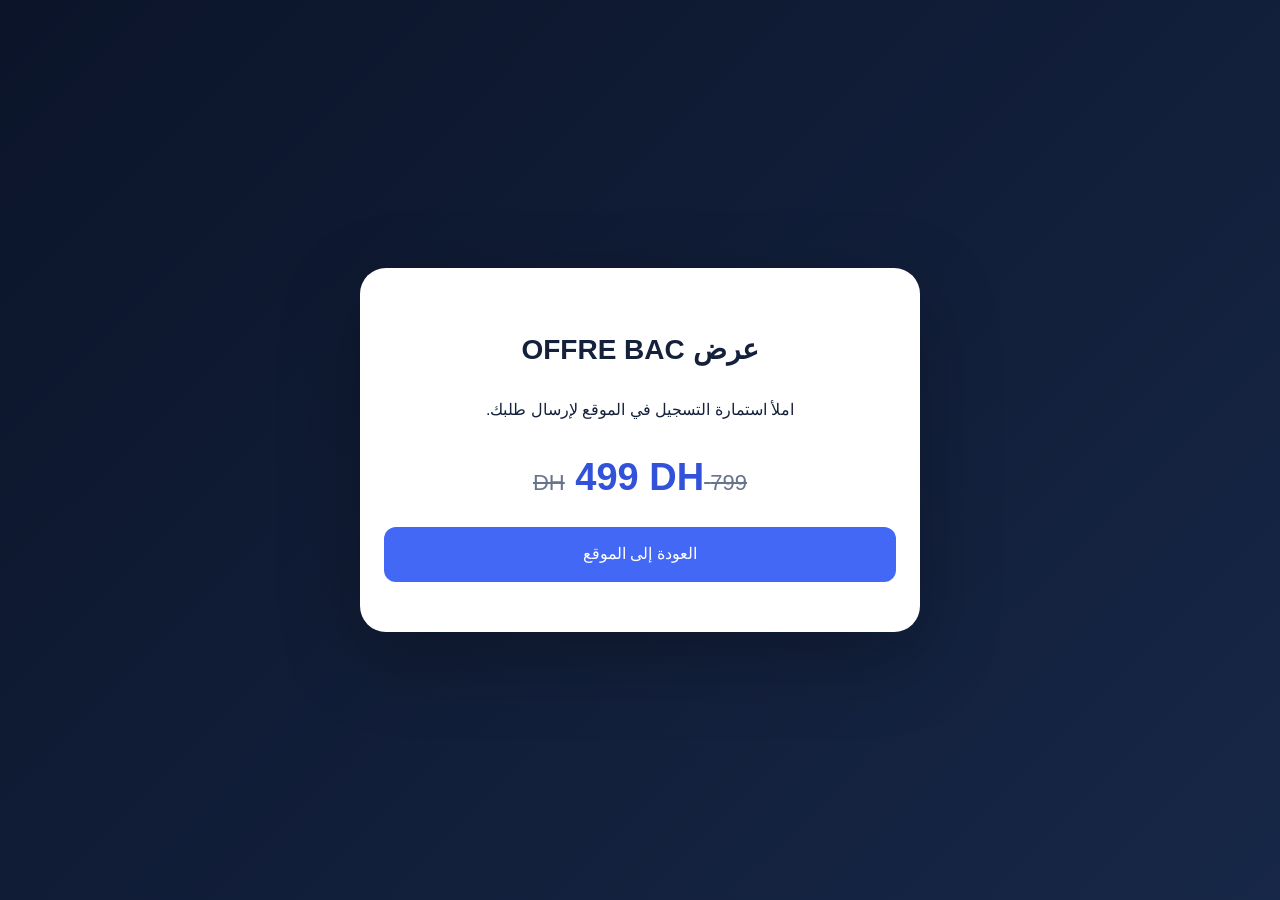
==== commit f38b1fe9: "Update tankupage.html" ====
--- a/tankupage.html
+++ b/tankupage.html
@@ -1 +1,2 @@
-<!DOCTYPE html><html lang="ar" dir="rtl"><head><meta charset="UTF-8"><meta name="viewport" content="width=device-width,initial-scale=1"><meta name="referrer" content="no-referrer"><title>شكراً على طلبك | OFFRE BAC</title><style>*{box-sizing:border-box}body{margin:0;min-height:100vh;display:grid;place-items:center;padding:20px;background:linear-gradient(135deg,#0b1429,#172747);font-family:Tahoma,Arial,sans-serif;color:#15213b}.card{width:min(100%,560px);padding:36px 24px;background:#fff;border-radius:26px;text-align:center;line-height:1.9;box-shadow:0 25px 80px #0004}.check{font-size:52px;color:#4268f5}h1{font-size:28px}.price{font-size:38px;color:#3152d9}.price del{font-size:22px;color:#68748b}a{display:block;margin:14px 0;color:#3152d9}.button{background:#4268f5;color:#fff;border-radius:12px;padding:12px;text-decoration:none}.error{color:#a12b35} [hidden]{display:none!important}</style></head><body><main class="card"><div class="check" aria-hidden="true">✓</div><h1 id="title">تم تجهيز طلبك!</h1><p id="intro">بقي تأكيد إرسال معلوماتك عبر واتساب لإكمال التسجيل.</p><div class="price"><del>799 DH</del> <strong>499 DH</strong></div><p id="notice">سيتم فتح واتساب خلال ثانية واحدة. اضغط على «إرسال» داخل واتساب لإتمام الطلب.</p><a id="whatsappButton" class="button" hidden>فتح واتساب الآن</a><p id="dataError" class="error" role="alert" hidden></p><a href="index.html">العودة إلى الموقع</a></main><script>(()=>{'use strict';const expiry=Date.parse('2026-11-06T14:59:02.086449+00:00');const p=new URLSearchParams(location.search);const name=(p.get('fullName')||'').trim(),phone=(p.get('phone')||'').trim(),branch=(p.get('branch')||'').trim(),level=(p.get('level')||'الثانية باكالوريا').trim();function normalize(v){let n=v.replace(/[٠-٩۰-۹]/g,d=>String('٠١٢٣٤٥٦٧٨٩'.includes(d)?'٠١٢٣٤٥٦٧٨٩'.indexOf(d):'۰۱۲۳۴۵۶۷۸۹'.indexOf(d))).replace(/[\s().-]/g,'');if(n.startsWith('00'))n='+'+n.slice(2);if(/^0[5-7][0-9]{8}$/.test(n))n='+212'+n.slice(1);else if(/^[5-7][0-9]{8}$/.test(n))n='+212'+n;else if(/^212[5-7][0-9]{8}$/.test(n))n='+'+n;return /^\+[1-9][0-9]{7,14}$/.test(n)?n:'';}const button=document.getElementById('whatsappButton');function error(text){document.getElementById('title').textContent='تعذّر إكمال الطلب';document.getElementById('intro').hidden=true;document.getElementById('notice').hidden=true;const box=document.getElementById('dataError');box.textContent=text;box.hidden=false;}if(Date.now()>=expiry){error('انتهى العرض الخاص. تواصل معنا لمعرفة العروض المتاحة.');return;}if(name.length<3||!normalize(phone)||!['العلوم الفيزيائية','علوم الحياة والأرض','STE','STM','BAC LIBRE','BP'].includes(branch)){error('لم نعثر على بيانات تسجيل صحيحة. ارجع إلى الموقع وأعد تعبئة الاستمارة.');return;}const message='السلام عليكم، أريد التسجيل في عرض OFFRE BAC.\n\nالاسم الكامل: '+name+'\nرقم الهاتف: '+phone+'\nالشعبة: '+branch+'\nالمستوى الدراسي: '+level+'\nالعرض: خمس مواد - 499 DH\n\nشكراً لكم.';const url='https://wa.me/212663271459?text='+encodeURIComponent(message);button.href=url;button.hidden=false;const timer=setTimeout(()=>location.assign(url),1000);button.addEventListener('click',()=>clearTimeout(timer));})();</script></body></html>
+<!DOCTYPE html>
+<html lang="ar" dir="rtl"><head><meta charset="UTF-8"><meta name="viewport" content="width=device-width,initial-scale=1"><meta name="referrer" content="no-referrer"><title>شكراً على طلبك | OFFRE BAC</title><style>*{box-sizing:border-box}body{margin:0;min-height:100vh;display:grid;place-items:center;padding:20px;background:linear-gradient(135deg,#0b1429,#172747);font-family:Tahoma,Arial,sans-serif;color:#15213b}.card{width:min(100%,560px);padding:36px 24px;background:#fff;border-radius:26px;text-align:center;line-height:1.9;box-shadow:0 25px 80px #0004}.check{font-size:52px;color:#4268f5}h1{font-size:28px}.price{font-size:38px;color:#3152d9}.price del{font-size:22px;color:#68748b}.button{display:block;margin:14px 0;background:#4268f5;color:#fff;border-radius:12px;padding:12px;text-decoration:none}[hidden]{display:none!important}</style></head><body><main class="card"><div id="check" class="check" aria-hidden="true" hidden>✓</div><h1 id="title">عرض OFFRE BAC</h1><p id="intro">املأ استمارة التسجيل في الموقع لإرسال طلبك.</p><div class="price"><del>799 DH</del> <strong>499 DH</strong></div><p id="notice" hidden>تم استلام طلب التسجيل، ولا تحتاج إلى أي تأكيد إضافي. هذا التأكيد لا يعني إتمام الدفع.</p><a class="button" href="index.html">العودة إلى الموقع</a></main><script>(()=>{'use strict';let submitted=false;try{submitted=sessionStorage.getItem('offre_bac_submitted')==='1';}catch(_){}if(submitted){document.getElementById('check').hidden=false;document.getElementById('title').textContent='شكراً، تم استلام طلبك بنجاح!';document.getElementById('intro').textContent='تم حفظ معلوماتك وإرسال طلب التسجيل بنجاح.';document.getElementById('notice').hidden=false;}})();</script></body></html>
